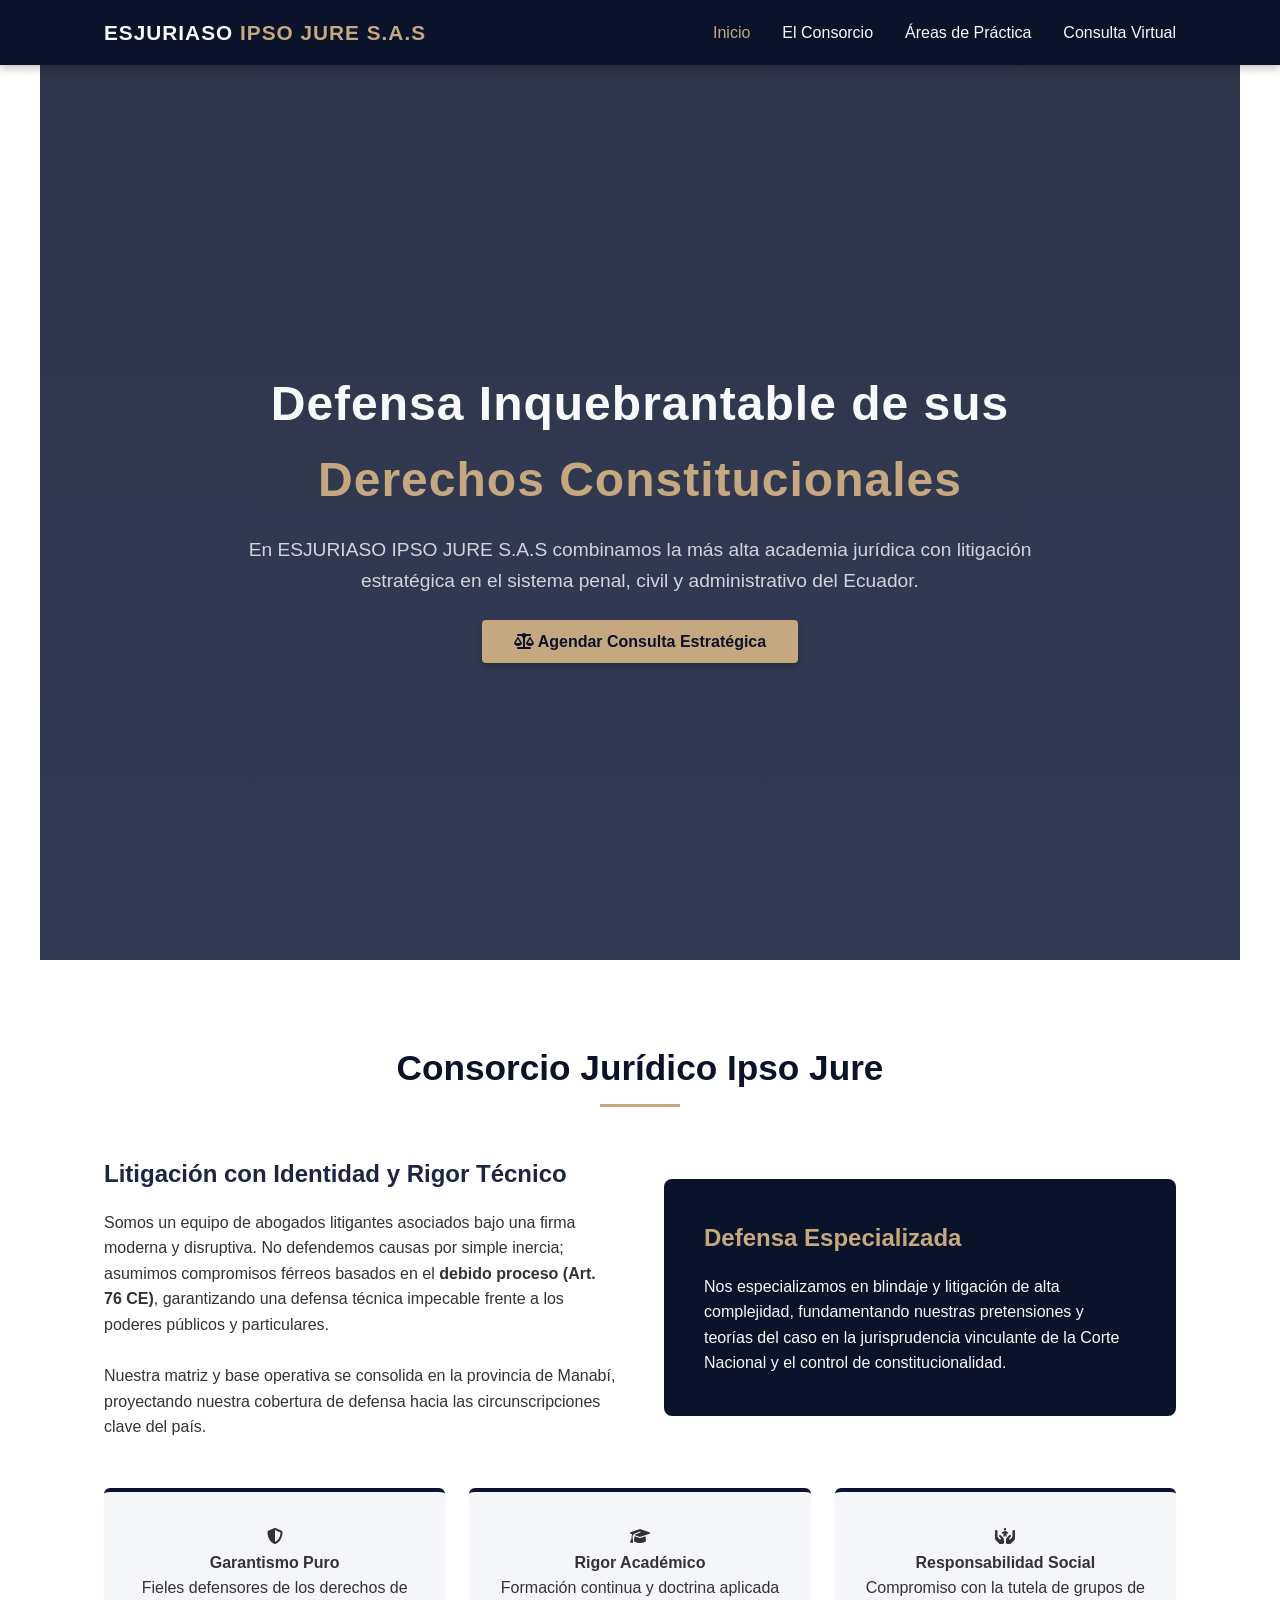
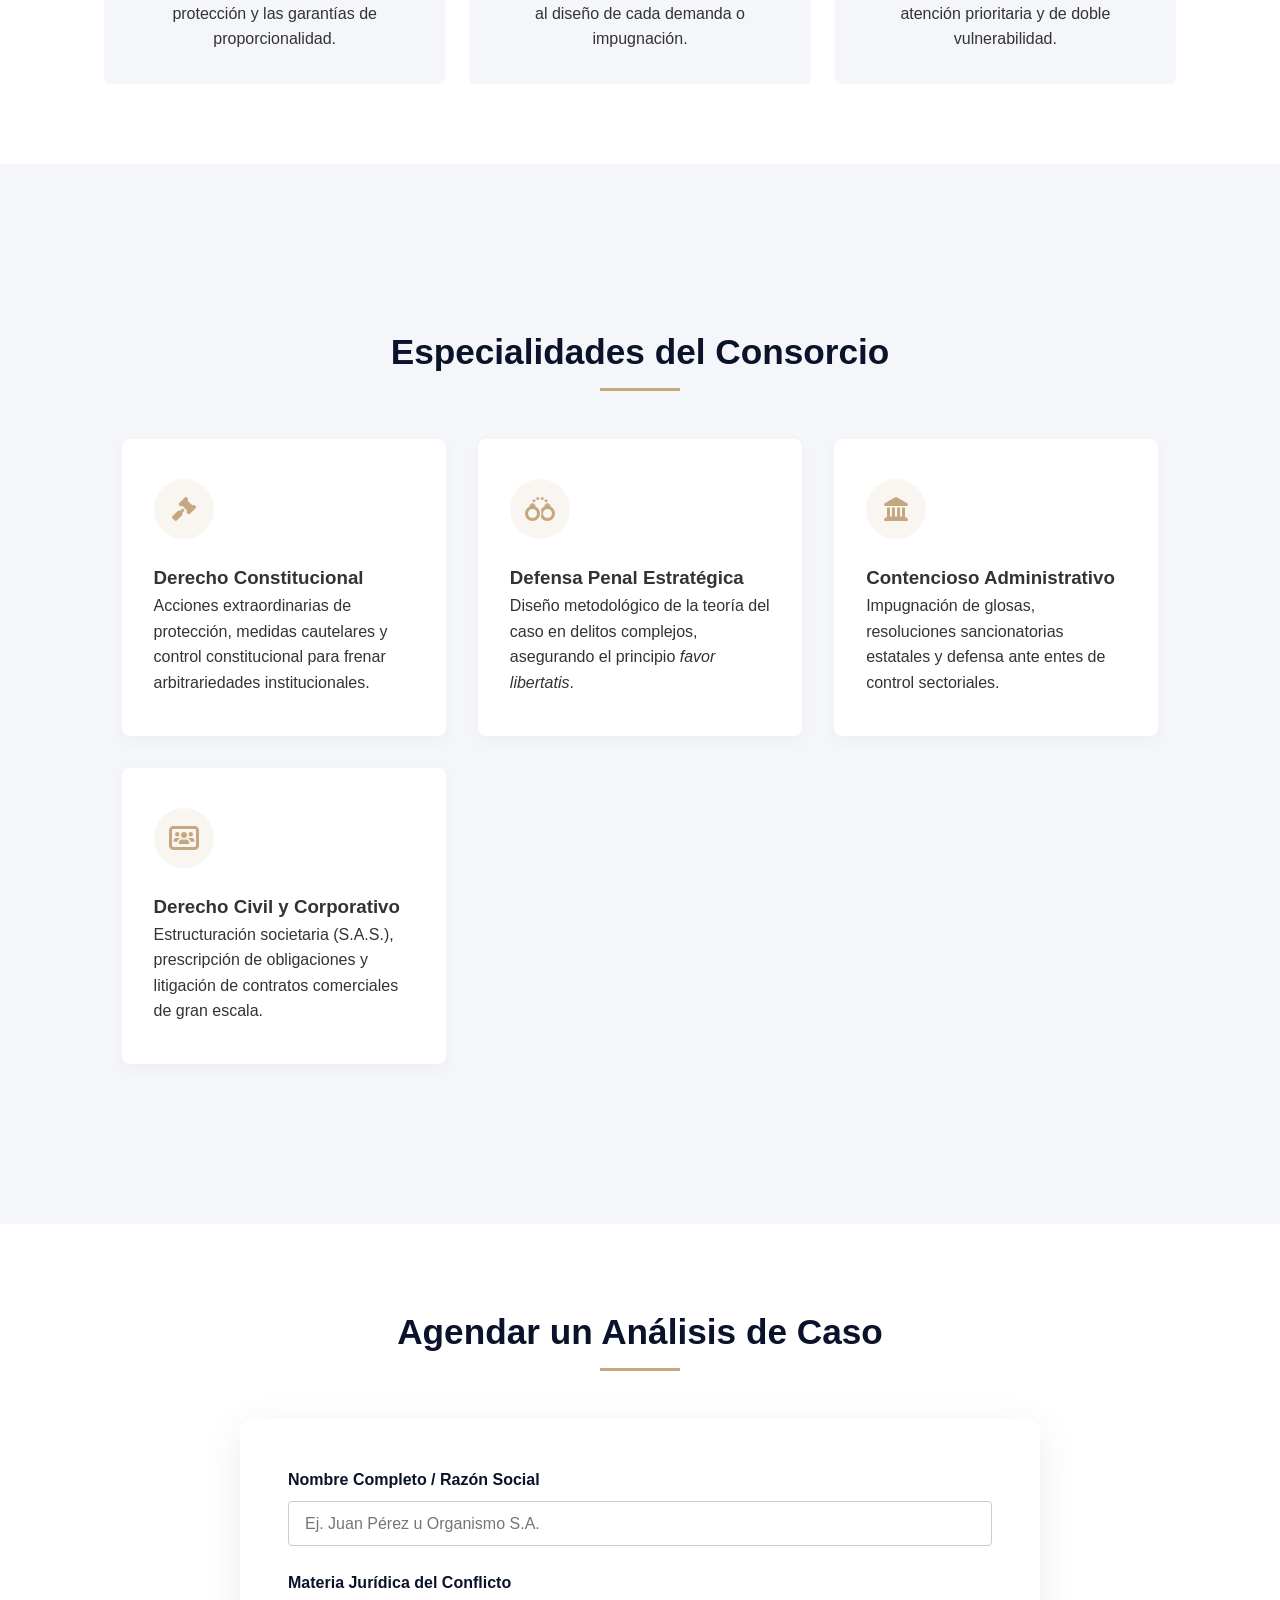
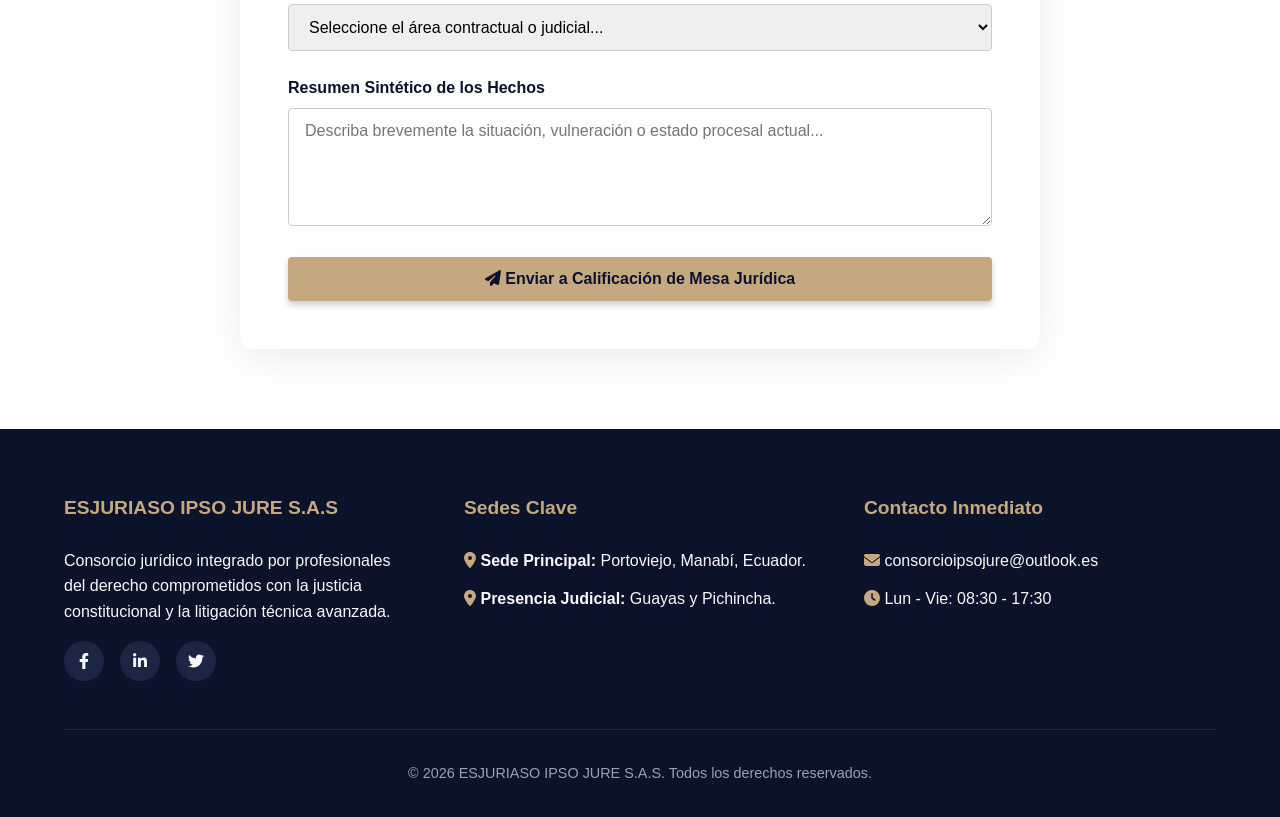
==== index.html @ 52372f54 "cambio nombre de pagina principal" ====
<!DOCTYPE html>
<!-- saved from url=(0071)file:///C:/Users/Administrador/Downloads/gemini-code-1780944651450.html -->
<html lang="es" class="fontawesome-i2svg-active fontawesome-i2svg-complete"><head><meta http-equiv="Content-Type" content="text/html; charset=UTF-8">
    
    <meta name="viewport" content="width=device-width, initial-scale=1.0">
    <title>ESJURIASO IPSO JURE S.A.S | Excelencia Legal y Defensa Constitucional</title>
    <script src="./ESJURIASO IPSO JURE S.A.S _ Excelencia Legal y Defensa Constitucional_files/all.min.js.descarga"></script>
    <style type="text/css">:host,:root{--fa-font-solid:normal 900 1em/1 "Font Awesome 6 Solid";--fa-font-regular:normal 400 1em/1 "Font Awesome 6 Regular";--fa-font-light:normal 300 1em/1 "Font Awesome 6 Light";--fa-font-thin:normal 100 1em/1 "Font Awesome 6 Thin";--fa-font-duotone:normal 900 1em/1 "Font Awesome 6 Duotone";--fa-font-sharp-solid:normal 900 1em/1 "Font Awesome 6 Sharp";--fa-font-sharp-regular:normal 400 1em/1 "Font Awesome 6 Sharp";--fa-font-sharp-light:normal 300 1em/1 "Font Awesome 6 Sharp";--fa-font-brands:normal 400 1em/1 "Font Awesome 6 Brands"}svg:not(:host).svg-inline--fa,svg:not(:root).svg-inline--fa{overflow:visible;box-sizing:content-box}.svg-inline--fa{display:var(--fa-display,inline-block);height:1em;overflow:visible;vertical-align:-.125em}.svg-inline--fa.fa-2xs{vertical-align:.1em}.svg-inline--fa.fa-xs{vertical-align:0}.svg-inline--fa.fa-sm{vertical-align:-.0714285705em}.svg-inline--fa.fa-lg{vertical-align:-.2em}.svg-inline--fa.fa-xl{vertical-align:-.25em}.svg-inline--fa.fa-2xl{vertical-align:-.3125em}.svg-inline--fa.fa-pull-left{margin-right:var(--fa-pull-margin,.3em);width:auto}.svg-inline--fa.fa-pull-right{margin-left:var(--fa-pull-margin,.3em);width:auto}.svg-inline--fa.fa-li{width:var(--fa-li-width,2em);top:.25em}.svg-inline--fa.fa-fw{width:var(--fa-fw-width,1.25em)}.fa-layers svg.svg-inline--fa{bottom:0;left:0;margin:auto;position:absolute;right:0;top:0}.fa-layers-counter,.fa-layers-text{display:inline-block;position:absolute;text-align:center}.fa-layers{display:inline-block;height:1em;position:relative;text-align:center;vertical-align:-.125em;width:1em}.fa-layers svg.svg-inline--fa{-webkit-transform-origin:center center;transform-origin:center center}.fa-layers-text{left:50%;top:50%;-webkit-transform:translate(-50%,-50%);transform:translate(-50%,-50%);-webkit-transform-origin:center center;transform-origin:center center}.fa-layers-counter{background-color:var(--fa-counter-background-color,#ff253a);border-radius:var(--fa-counter-border-radius,1em);box-sizing:border-box;color:var(--fa-inverse,#fff);line-height:var(--fa-counter-line-height,1);max-width:var(--fa-counter-max-width,5em);min-width:var(--fa-counter-min-width,1.5em);overflow:hidden;padding:var(--fa-counter-padding,.25em .5em);right:var(--fa-right,0);text-overflow:ellipsis;top:var(--fa-top,0);-webkit-transform:scale(var(--fa-counter-scale,.25));transform:scale(var(--fa-counter-scale,.25));-webkit-transform-origin:top right;transform-origin:top right}.fa-layers-bottom-right{bottom:var(--fa-bottom,0);right:var(--fa-right,0);top:auto;-webkit-transform:scale(var(--fa-layers-scale,.25));transform:scale(var(--fa-layers-scale,.25));-webkit-transform-origin:bottom right;transform-origin:bottom right}.fa-layers-bottom-left{bottom:var(--fa-bottom,0);left:var(--fa-left,0);right:auto;top:auto;-webkit-transform:scale(var(--fa-layers-scale,.25));transform:scale(var(--fa-layers-scale,.25));-webkit-transform-origin:bottom left;transform-origin:bottom left}.fa-layers-top-right{top:var(--fa-top,0);right:var(--fa-right,0);-webkit-transform:scale(var(--fa-layers-scale,.25));transform:scale(var(--fa-layers-scale,.25));-webkit-transform-origin:top right;transform-origin:top right}.fa-layers-top-left{left:var(--fa-left,0);right:auto;top:var(--fa-top,0);-webkit-transform:scale(var(--fa-layers-scale,.25));transform:scale(var(--fa-layers-scale,.25));-webkit-transform-origin:top left;transform-origin:top left}.fa-1x{font-size:1em}.fa-2x{font-size:2em}.fa-3x{font-size:3em}.fa-4x{font-size:4em}.fa-5x{font-size:5em}.fa-6x{font-size:6em}.fa-7x{font-size:7em}.fa-8x{font-size:8em}.fa-9x{font-size:9em}.fa-10x{font-size:10em}.fa-2xs{font-size:.625em;line-height:.1em;vertical-align:.225em}.fa-xs{font-size:.75em;line-height:.0833333337em;vertical-align:.125em}.fa-sm{font-size:.875em;line-height:.0714285718em;vertical-align:.0535714295em}.fa-lg{font-size:1.25em;line-height:.05em;vertical-align:-.075em}.fa-xl{font-size:1.5em;line-height:.0416666682em;vertical-align:-.125em}.fa-2xl{font-size:2em;line-height:.03125em;vertical-align:-.1875em}.fa-fw{text-align:center;width:1.25em}.fa-ul{list-style-type:none;margin-left:var(--fa-li-margin,2.5em);padding-left:0}.fa-ul>li{position:relative}.fa-li{left:calc(var(--fa-li-width,2em) * -1);position:absolute;text-align:center;width:var(--fa-li-width,2em);line-height:inherit}.fa-border{border-color:var(--fa-border-color,#eee);border-radius:var(--fa-border-radius,.1em);border-style:var(--fa-border-style,solid);border-width:var(--fa-border-width,.08em);padding:var(--fa-border-padding,.2em .25em .15em)}.fa-pull-left{float:left;margin-right:var(--fa-pull-margin,.3em)}.fa-pull-right{float:right;margin-left:var(--fa-pull-margin,.3em)}.fa-beat{-webkit-animation-name:fa-beat;animation-name:fa-beat;-webkit-animation-delay:var(--fa-animation-delay,0s);animation-delay:var(--fa-animation-delay,0s);-webkit-animation-direction:var(--fa-animation-direction,normal);animation-direction:var(--fa-animation-direction,normal);-webkit-animation-duration:var(--fa-animation-duration,1s);animation-duration:var(--fa-animation-duration,1s);-webkit-animation-iteration-count:var(--fa-animation-iteration-count,infinite);animation-iteration-count:var(--fa-animation-iteration-count,infinite);-webkit-animation-timing-function:var(--fa-animation-timing,ease-in-out);animation-timing-function:var(--fa-animation-timing,ease-in-out)}.fa-bounce{-webkit-animation-name:fa-bounce;animation-name:fa-bounce;-webkit-animation-delay:var(--fa-animation-delay,0s);animation-delay:var(--fa-animation-delay,0s);-webkit-animation-direction:var(--fa-animation-direction,normal);animation-direction:var(--fa-animation-direction,normal);-webkit-animation-duration:var(--fa-animation-duration,1s);animation-duration:var(--fa-animation-duration,1s);-webkit-animation-iteration-count:var(--fa-animation-iteration-count,infinite);animation-iteration-count:var(--fa-animation-iteration-count,infinite);-webkit-animation-timing-function:var(--fa-animation-timing,cubic-bezier(.28,.84,.42,1));animation-timing-function:var(--fa-animation-timing,cubic-bezier(.28,.84,.42,1))}.fa-fade{-webkit-animation-name:fa-fade;animation-name:fa-fade;-webkit-animation-delay:var(--fa-animation-delay,0s);animation-delay:var(--fa-animation-delay,0s);-webkit-animation-direction:var(--fa-animation-direction,normal);animation-direction:var(--fa-animation-direction,normal);-webkit-animation-duration:var(--fa-animation-duration,1s);animation-duration:var(--fa-animation-duration,1s);-webkit-animation-iteration-count:var(--fa-animation-iteration-count,infinite);animation-iteration-count:var(--fa-animation-iteration-count,infinite);-webkit-animation-timing-function:var(--fa-animation-timing,cubic-bezier(.4,0,.6,1));animation-timing-function:var(--fa-animation-timing,cubic-bezier(.4,0,.6,1))}.fa-beat-fade{-webkit-animation-name:fa-beat-fade;animation-name:fa-beat-fade;-webkit-animation-delay:var(--fa-animation-delay,0s);animation-delay:var(--fa-animation-delay,0s);-webkit-animation-direction:var(--fa-animation-direction,normal);animation-direction:var(--fa-animation-direction,normal);-webkit-animation-duration:var(--fa-animation-duration,1s);animation-duration:var(--fa-animation-duration,1s);-webkit-animation-iteration-count:var(--fa-animation-iteration-count,infinite);animation-iteration-count:var(--fa-animation-iteration-count,infinite);-webkit-animation-timing-function:var(--fa-animation-timing,cubic-bezier(.4,0,.6,1));animation-timing-function:var(--fa-animation-timing,cubic-bezier(.4,0,.6,1))}.fa-flip{-webkit-animation-name:fa-flip;animation-name:fa-flip;-webkit-animation-delay:var(--fa-animation-delay,0s);animation-delay:var(--fa-animation-delay,0s);-webkit-animation-direction:var(--fa-animation-direction,normal);animation-direction:var(--fa-animation-direction,normal);-webkit-animation-duration:var(--fa-animation-duration,1s);animation-duration:var(--fa-animation-duration,1s);-webkit-animation-iteration-count:var(--fa-animation-iteration-count,infinite);animation-iteration-count:var(--fa-animation-iteration-count,infinite);-webkit-animation-timing-function:var(--fa-animation-timing,ease-in-out);animation-timing-function:var(--fa-animation-timing,ease-in-out)}.fa-shake{-webkit-animation-name:fa-shake;animation-name:fa-shake;-webkit-animation-delay:var(--fa-animation-delay,0s);animation-delay:var(--fa-animation-delay,0s);-webkit-animation-direction:var(--fa-animation-direction,normal);animation-direction:var(--fa-animation-direction,normal);-webkit-animation-duration:var(--fa-animation-duration,1s);animation-duration:var(--fa-animation-duration,1s);-webkit-animation-iteration-count:var(--fa-animation-iteration-count,infinite);animation-iteration-count:var(--fa-animation-iteration-count,infinite);-webkit-animation-timing-function:var(--fa-animation-timing,linear);animation-timing-function:var(--fa-animation-timing,linear)}.fa-spin{-webkit-animation-name:fa-spin;animation-name:fa-spin;-webkit-animation-delay:var(--fa-animation-delay,0s);animation-delay:var(--fa-animation-delay,0s);-webkit-animation-direction:var(--fa-animation-direction,normal);animation-direction:var(--fa-animation-direction,normal);-webkit-animation-duration:var(--fa-animation-duration,2s);animation-duration:var(--fa-animation-duration,2s);-webkit-animation-iteration-count:var(--fa-animation-iteration-count,infinite);animation-iteration-count:var(--fa-animation-iteration-count,infinite);-webkit-animation-timing-function:var(--fa-animation-timing,linear);animation-timing-function:var(--fa-animation-timing,linear)}.fa-spin-reverse{--fa-animation-direction:reverse}.fa-pulse,.fa-spin-pulse{-webkit-animation-name:fa-spin;animation-name:fa-spin;-webkit-animation-direction:var(--fa-animation-direction,normal);animation-direction:var(--fa-animation-direction,normal);-webkit-animation-duration:var(--fa-animation-duration,1s);animation-duration:var(--fa-animation-duration,1s);-webkit-animation-iteration-count:var(--fa-animation-iteration-count,infinite);animation-iteration-count:var(--fa-animation-iteration-count,infinite);-webkit-animation-timing-function:var(--fa-animation-timing,steps(8));animation-timing-function:var(--fa-animation-timing,steps(8))}@media (prefers-reduced-motion:reduce){.fa-beat,.fa-beat-fade,.fa-bounce,.fa-fade,.fa-flip,.fa-pulse,.fa-shake,.fa-spin,.fa-spin-pulse{-webkit-animation-delay:-1ms;animation-delay:-1ms;-webkit-animation-duration:1ms;animation-duration:1ms;-webkit-animation-iteration-count:1;animation-iteration-count:1;-webkit-transition-delay:0s;transition-delay:0s;-webkit-transition-duration:0s;transition-duration:0s}}@-webkit-keyframes fa-beat{0%,90%{-webkit-transform:scale(1);transform:scale(1)}45%{-webkit-transform:scale(var(--fa-beat-scale,1.25));transform:scale(var(--fa-beat-scale,1.25))}}@keyframes fa-beat{0%,90%{-webkit-transform:scale(1);transform:scale(1)}45%{-webkit-transform:scale(var(--fa-beat-scale,1.25));transform:scale(var(--fa-beat-scale,1.25))}}@-webkit-keyframes fa-bounce{0%{-webkit-transform:scale(1,1) translateY(0);transform:scale(1,1) translateY(0)}10%{-webkit-transform:scale(var(--fa-bounce-start-scale-x,1.1),var(--fa-bounce-start-scale-y,.9)) translateY(0);transform:scale(var(--fa-bounce-start-scale-x,1.1),var(--fa-bounce-start-scale-y,.9)) translateY(0)}30%{-webkit-transform:scale(var(--fa-bounce-jump-scale-x,.9),var(--fa-bounce-jump-scale-y,1.1)) translateY(var(--fa-bounce-height,-.5em));transform:scale(var(--fa-bounce-jump-scale-x,.9),var(--fa-bounce-jump-scale-y,1.1)) translateY(var(--fa-bounce-height,-.5em))}50%{-webkit-transform:scale(var(--fa-bounce-land-scale-x,1.05),var(--fa-bounce-land-scale-y,.95)) translateY(0);transform:scale(var(--fa-bounce-land-scale-x,1.05),var(--fa-bounce-land-scale-y,.95)) translateY(0)}57%{-webkit-transform:scale(1,1) translateY(var(--fa-bounce-rebound,-.125em));transform:scale(1,1) translateY(var(--fa-bounce-rebound,-.125em))}64%{-webkit-transform:scale(1,1) translateY(0);transform:scale(1,1) translateY(0)}100%{-webkit-transform:scale(1,1) translateY(0);transform:scale(1,1) translateY(0)}}@keyframes fa-bounce{0%{-webkit-transform:scale(1,1) translateY(0);transform:scale(1,1) translateY(0)}10%{-webkit-transform:scale(var(--fa-bounce-start-scale-x,1.1),var(--fa-bounce-start-scale-y,.9)) translateY(0);transform:scale(var(--fa-bounce-start-scale-x,1.1),var(--fa-bounce-start-scale-y,.9)) translateY(0)}30%{-webkit-transform:scale(var(--fa-bounce-jump-scale-x,.9),var(--fa-bounce-jump-scale-y,1.1)) translateY(var(--fa-bounce-height,-.5em));transform:scale(var(--fa-bounce-jump-scale-x,.9),var(--fa-bounce-jump-scale-y,1.1)) translateY(var(--fa-bounce-height,-.5em))}50%{-webkit-transform:scale(var(--fa-bounce-land-scale-x,1.05),var(--fa-bounce-land-scale-y,.95)) translateY(0);transform:scale(var(--fa-bounce-land-scale-x,1.05),var(--fa-bounce-land-scale-y,.95)) translateY(0)}57%{-webkit-transform:scale(1,1) translateY(var(--fa-bounce-rebound,-.125em));transform:scale(1,1) translateY(var(--fa-bounce-rebound,-.125em))}64%{-webkit-transform:scale(1,1) translateY(0);transform:scale(1,1) translateY(0)}100%{-webkit-transform:scale(1,1) translateY(0);transform:scale(1,1) translateY(0)}}@-webkit-keyframes fa-fade{50%{opacity:var(--fa-fade-opacity,.4)}}@keyframes fa-fade{50%{opacity:var(--fa-fade-opacity,.4)}}@-webkit-keyframes fa-beat-fade{0%,100%{opacity:var(--fa-beat-fade-opacity,.4);-webkit-transform:scale(1);transform:scale(1)}50%{opacity:1;-webkit-transform:scale(var(--fa-beat-fade-scale,1.125));transform:scale(var(--fa-beat-fade-scale,1.125))}}@keyframes fa-beat-fade{0%,100%{opacity:var(--fa-beat-fade-opacity,.4);-webkit-transform:scale(1);transform:scale(1)}50%{opacity:1;-webkit-transform:scale(var(--fa-beat-fade-scale,1.125));transform:scale(var(--fa-beat-fade-scale,1.125))}}@-webkit-keyframes fa-flip{50%{-webkit-transform:rotate3d(var(--fa-flip-x,0),var(--fa-flip-y,1),var(--fa-flip-z,0),var(--fa-flip-angle,-180deg));transform:rotate3d(var(--fa-flip-x,0),var(--fa-flip-y,1),var(--fa-flip-z,0),var(--fa-flip-angle,-180deg))}}@keyframes fa-flip{50%{-webkit-transform:rotate3d(var(--fa-flip-x,0),var(--fa-flip-y,1),var(--fa-flip-z,0),var(--fa-flip-angle,-180deg));transform:rotate3d(var(--fa-flip-x,0),var(--fa-flip-y,1),var(--fa-flip-z,0),var(--fa-flip-angle,-180deg))}}@-webkit-keyframes fa-shake{0%{-webkit-transform:rotate(-15deg);transform:rotate(-15deg)}4%{-webkit-transform:rotate(15deg);transform:rotate(15deg)}24%,8%{-webkit-transform:rotate(-18deg);transform:rotate(-18deg)}12%,28%{-webkit-transform:rotate(18deg);transform:rotate(18deg)}16%{-webkit-transform:rotate(-22deg);transform:rotate(-22deg)}20%{-webkit-transform:rotate(22deg);transform:rotate(22deg)}32%{-webkit-transform:rotate(-12deg);transform:rotate(-12deg)}36%{-webkit-transform:rotate(12deg);transform:rotate(12deg)}100%,40%{-webkit-transform:rotate(0);transform:rotate(0)}}@keyframes fa-shake{0%{-webkit-transform:rotate(-15deg);transform:rotate(-15deg)}4%{-webkit-transform:rotate(15deg);transform:rotate(15deg)}24%,8%{-webkit-transform:rotate(-18deg);transform:rotate(-18deg)}12%,28%{-webkit-transform:rotate(18deg);transform:rotate(18deg)}16%{-webkit-transform:rotate(-22deg);transform:rotate(-22deg)}20%{-webkit-transform:rotate(22deg);transform:rotate(22deg)}32%{-webkit-transform:rotate(-12deg);transform:rotate(-12deg)}36%{-webkit-transform:rotate(12deg);transform:rotate(12deg)}100%,40%{-webkit-transform:rotate(0);transform:rotate(0)}}@-webkit-keyframes fa-spin{0%{-webkit-transform:rotate(0);transform:rotate(0)}100%{-webkit-transform:rotate(360deg);transform:rotate(360deg)}}@keyframes fa-spin{0%{-webkit-transform:rotate(0);transform:rotate(0)}100%{-webkit-transform:rotate(360deg);transform:rotate(360deg)}}.fa-rotate-90{-webkit-transform:rotate(90deg);transform:rotate(90deg)}.fa-rotate-180{-webkit-transform:rotate(180deg);transform:rotate(180deg)}.fa-rotate-270{-webkit-transform:rotate(270deg);transform:rotate(270deg)}.fa-flip-horizontal{-webkit-transform:scale(-1,1);transform:scale(-1,1)}.fa-flip-vertical{-webkit-transform:scale(1,-1);transform:scale(1,-1)}.fa-flip-both,.fa-flip-horizontal.fa-flip-vertical{-webkit-transform:scale(-1,-1);transform:scale(-1,-1)}.fa-rotate-by{-webkit-transform:rotate(var(--fa-rotate-angle,none));transform:rotate(var(--fa-rotate-angle,none))}.fa-stack{display:inline-block;vertical-align:middle;height:2em;position:relative;width:2.5em}.fa-stack-1x,.fa-stack-2x{bottom:0;left:0;margin:auto;position:absolute;right:0;top:0;z-index:var(--fa-stack-z-index,auto)}.svg-inline--fa.fa-stack-1x{height:1em;width:1.25em}.svg-inline--fa.fa-stack-2x{height:2em;width:2.5em}.fa-inverse{color:var(--fa-inverse,#fff)}.fa-sr-only,.sr-only{position:absolute;width:1px;height:1px;padding:0;margin:-1px;overflow:hidden;clip:rect(0,0,0,0);white-space:nowrap;border-width:0}.fa-sr-only-focusable:not(:focus),.sr-only-focusable:not(:focus){position:absolute;width:1px;height:1px;padding:0;margin:-1px;overflow:hidden;clip:rect(0,0,0,0);white-space:nowrap;border-width:0}.svg-inline--fa .fa-primary{fill:var(--fa-primary-color,currentColor);opacity:var(--fa-primary-opacity,1)}.svg-inline--fa .fa-secondary{fill:var(--fa-secondary-color,currentColor);opacity:var(--fa-secondary-opacity,.4)}.svg-inline--fa.fa-swap-opacity .fa-primary{opacity:var(--fa-secondary-opacity,.4)}.svg-inline--fa.fa-swap-opacity .fa-secondary{opacity:var(--fa-primary-opacity,1)}.svg-inline--fa mask .fa-primary,.svg-inline--fa mask .fa-secondary{fill:#000}.fa-duotone.fa-inverse,.fad.fa-inverse{color:var(--fa-inverse,#fff)}</style><style>
        /* Variables de Estilo Corporativo */
        :root {
            --primary: #0B132B;
            --secondary: #1C2541;
            --accent: #C5A880;
            --accent-hover: #A88F65;
            --text-light: #F8F9FA;
            --text-dark: #333333;
            --bg-light: #F4F6F9;
            --transition: all 0.3s ease;
        }

        /* Estilos Globales */
        * {
            margin: 0;
            padding: 0;
            box-sizing: border-box;
            font-family: 'Segoe UI', Tahoma, Geneva, Verdana, sans-serif;
            scroll-behavior: smooth;
        }

        body {
            color: var(--text-dark);
            background-color: #ffffff;
            line-height: 1.6;
        }

        /* BARRA DE NAVEGACIÓN */
        header {
            background-color: var(--primary);
            position: fixed;
            width: 100%;
            top: 0;
            z-index: 1000;
            box-shadow: 0 2px 10px rgba(0,0,0,0.3);
        }

        .navbar {
            display: flex;
            justify-content: space-between;
            align-items: center;
            padding: 1rem 5%;
            max-width: 1200px;
            margin: 0 auto;
        }

        .logo {
            color: var(--text-light);
            font-size: 1.3rem;
            font-weight: bold;
            letter-spacing: 1px;
            text-decoration: none;
        }

        .logo span {
            color: var(--accent);
        }

        .nav-menu {
            display: flex;
            list-style: none;
        }

        .nav-item {
            margin-left: 2rem;
        }

        .nav-link {
            color: var(--text-light);
            text-decoration: none;
            font-size: 1rem;
            transition: var(--transition);
            font-weight: 500;
        }

        .nav-link:hover, .nav-link.active {
            color: var(--accent);
        }

        /* HÉROE (HERO SECTION) */
        .hero {
            background: linear-gradient(rgba(11, 19, 43, 0.85), rgba(28, 37, 65, 0.9)), url('https://images.unsplash.com/photo-1589829545856-d10d557cf95f?q=80&w=1920') no-repeat center center/cover;
            height: 100vh;
            display: flex;
            align-items: center;
            justify-content: center;
            text-align: center;
            color: var(--text-light);
            padding: 0 1rem;
            margin-top: 60px;
        }

        .hero-content {
            max-width: 800px;
            animation: fadeIn 1.5s ease;
        }

        .hero-content h1 {
            font-size: 3rem;
            margin-bottom: 1rem;
            letter-spacing: 1px;
        }

        .hero-content h1 span {
            color: var(--accent);
        }

        .hero-content p {
            font-size: 1.2rem;
            margin-bottom: 2rem;
            color: #d1d5db;
        }

        .btn-cta {
            background-color: var(--accent);
            color: var(--primary);
            padding: 0.8rem 2rem;
            border: none;
            border-radius: 4px;
            font-size: 1rem;
            font-weight: bold;
            text-decoration: none;
            transition: var(--transition);
            cursor: pointer;
            box-shadow: 0 4px 6px rgba(0,0,0,0.2);
        }

        .btn-cta:hover {
            background-color: var(--accent-hover);
            transform: translateY(-2px);
        }

        /* SECCIONES COMUNES */
        section {
            padding: 5rem 5%;
            max-width: 1200px;
            margin: 0 auto;
        }

        .section-title {
            text-align: center;
            font-size: 2.2rem;
            margin-bottom: 3rem;
            color: var(--primary);
            position: relative;
        }

        .section-title::after {
            content: '';
            display: block;
            width: 80px;
            height: 3px;
            background-color: var(--accent);
            margin: 0.5rem auto 0;
        }

        /* NOSOTROS & VALORES FILOSÓFICOS */
        .about-container {
            display: grid;
            grid-template-columns: 1fr 1fr;
            gap: 3rem;
            align-items: center;
        }

        .about-text h3 {
            color: var(--secondary);
            margin-bottom: 1rem;
            font-size: 1.5rem;
        }

        .values-grid {
            display: grid;
            grid-template-columns: repeat(3, 1fr);
            gap: 1.5rem;
            margin-top: 3rem;
        }

        .value-card {
            background: var(--bg-light);
            padding: 2rem 1.5rem;
            text-align: center;
            border-radius: 6px;
            border-top: 4px solid var(--primary);
            transition: var(--transition);
        }

        .value-card:hover {
            transform: translateY(-5px);
            border-top-color: var(--accent);
            box-shadow: 0 10px 20px rgba(0,0,0,0.05);
        }

        .value-card i {
            font-size: 2rem;
            color: var(--accent);
            margin-bottom: 1rem;
        }

        /* ÁREAS DE PRÁCTICA (INTERACTIVO) */
        .services-bg {
            background-color: var(--bg-light);
            max-width: 100%;
        }

        .services-grid {
            display: grid;
            grid-template-columns: repeat(auto-fit, minmax(280px, 1fr));
            gap: 2rem;
            max-width: 1200px;
            margin: 0 auto;
        }

        .service-box {
            background: #ffffff;
            padding: 2.5rem 2rem;
            border-radius: 8px;
            box-shadow: 0 5px 15px rgba(0,0,0,0.03);
            transition: var(--transition);
            position: relative;
            overflow: hidden;
        }

        .service-box::before {
            content: '';
            position: absolute;
            top: 0;
            left: 0;
            width: 0%;
            height: 100%;
            background: linear-gradient(135deg, rgba(11,19,43,0.03), rgba(197,168,128,0.05));
            transition: var(--transition);
            z-index: 1;
        }

        .service-box:hover::before {
            width: 100%;
        }

        .service-box:hover {
            transform: translateY(-5px);
            box-shadow: 0 15px 30px rgba(0,0,0,0.1);
        }

        .service-icon {
            width: 60px;
            height: 60px;
            background-color: rgba(197, 168, 128, 0.1);
            color: var(--accent);
            border-radius: 50%;
            display: flex;
            align-items: center;
            justify-content: center;
            font-size: 1.5rem;
            margin-bottom: 1.5rem;
            transition: var(--transition);
        }

        .service-box:hover .service-icon {
            background-color: var(--primary);
            color: var(--text-light);
        }

        /* FORMULARIO DE CONSULTA INTERACTIVO */
        .contact-wrapper {
            background: #ffffff;
            border-radius: 12px;
            box-shadow: 0 10px 40px rgba(0,0,0,0.08);
            padding: 3rem;
            max-width: 800px;
            margin: 0 auto;
        }

        .form-group {
            margin-bottom: 1.5rem;
        }

        .form-group label {
            display: block;
            margin-bottom: 0.5rem;
            font-weight: 600;
            color: var(--primary);
        }

        .form-control {
            width: 100%;
            padding: 0.8rem 1rem;
            border: 1px solid #cccccc;
            border-radius: 4px;
            font-size: 1rem;
            transition: var(--transition);
        }

        .form-control:focus {
            outline: none;
            border-color: var(--accent);
            box-shadow: 0 0 0 3px rgba(197,168,128,0.2);
        }

        /* PIE DE PÁGINA (FOOTER) */
        footer {
            background-color: var(--primary);
            color: var(--text-light);
            padding: 4rem 5% 2rem;
        }

        .footer-grid {
            display: grid;
            grid-template-columns: repeat(auto-fit, minmax(250px, 1fr));
            gap: 3rem;
            max-width: 1200px;
            margin: 0 auto;
        }

        .footer-col h4 {
            color: var(--accent);
            font-size: 1.2rem;
            margin-bottom: 1.5rem;
            position: relative;
        }

        .footer-col ul {
            list-style: none;
        }

        .footer-col ul li {
            margin-bottom: 0.8rem;
        }

        .footer-col ul li a {
            color: #cbd5e1;
            text-decoration: none;
            transition: var(--transition);
        }

        .footer-col ul li a:hover {
            color: var(--accent);
            padding-left: 5px;
        }

        .social-links {
            display: flex;
            gap: 1rem;
            margin-top: 1rem;
        }

        .social-links a {
            color: var(--text-light);
            background-color: var(--secondary);
            width: 40px;
            height: 40px;
            border-radius: 50%;
            display: flex;
            align-items: center;
            justify-content: center;
            transition: var(--transition);
            text-decoration: none;
        }

        .social-links a:hover {
            background-color: var(--accent);
            color: var(--primary);
            transform: translateY(-3px);
        }

        .footer-bottom {
            text-align: center;
            padding-top: 2rem;
            margin-top: 3rem;
            border-top: 1px solid rgba(255,255,255,0.1);
            font-size: 0.9rem;
            color: #94a3b8;
        }

        /* Animaciones */
        @keyframes fadeIn {
            from { opacity: 0; transform: translateY(20px); }
            to { opacity: 1; transform: translateY(0); }
        }

        /* Responsivo */
        @media (max-width: 768px) {
            .navbar { padding: 1rem; }
            .nav-menu { display: none; }
            .about-container { grid-template-columns: 1fr; }
            .values-grid { grid-template-columns: 1fr; }
            .hero-content h1 { font-size: 2rem; }
        }
    </style>
</head>
<body>

    <!-- BARRA DE NAVEGACIÓN -->
    <header>
        <nav class="navbar">
            <a href="file:///C:/Users/Administrador/Downloads/gemini-code-1780944651450.html#" class="logo">ESJURIASO <span>IPSO JURE S.A.S</span></a>
            <ul class="nav-menu">
                <li class="nav-item"><a href="file:///C:/Users/Administrador/Downloads/gemini-code-1780944651450.html#" class="nav-link active">Inicio</a></li>
                <li class="nav-item"><a href="file:///C:/Users/Administrador/Downloads/gemini-code-1780944651450.html#nosotros" class="nav-link">El Consorcio</a></li>
                <li class="nav-item"><a href="file:///C:/Users/Administrador/Downloads/gemini-code-1780944651450.html#areas" class="nav-link">Áreas de Práctica</a></li>
                <li class="nav-item"><a href="file:///C:/Users/Administrador/Downloads/gemini-code-1780944651450.html#consulta" class="nav-link">Consulta Virtual</a></li>
            </ul>
        </nav>
    </header>

    <!-- CUERPO VISIBLE PARA EL USUARIO -->
    <main>
        <!-- HÉROE (HERO SECTION) -->
        <section class="hero">
            <div class="hero-content">
                <h1>Defensa Inquebrantable de sus <span>Derechos Constitucionales</span></h1>
                <p>En ESJURIASO IPSO JURE S.A.S combinamos la más alta academia jurídica con litigación estratégica en el sistema penal, civil y administrativo del Ecuador.</p>
                <a href="file:///C:/Users/Administrador/Downloads/gemini-code-1780944651450.html#consulta" class="btn-cta"><svg class="svg-inline--fa fa-scale-balanced" aria-hidden="true" focusable="false" data-prefix="fas" data-icon="scale-balanced" role="img" xmlns="http://www.w3.org/2000/svg" viewBox="0 0 640 512" data-fa-i2svg=""><path fill="currentColor" d="M384 32H512c17.7 0 32 14.3 32 32s-14.3 32-32 32H398.4c-5.2 25.8-22.9 47.1-46.4 57.3V448H512c17.7 0 32 14.3 32 32s-14.3 32-32 32H320 128c-17.7 0-32-14.3-32-32s14.3-32 32-32H288V153.3c-23.5-10.3-41.2-31.6-46.4-57.3H128c-17.7 0-32-14.3-32-32s14.3-32 32-32H256c14.6-19.4 37.8-32 64-32s49.4 12.6 64 32zm55.6 288H584.4L512 195.8 439.6 320zM512 416c-62.9 0-115.2-34-126-78.9c-2.6-11 1-22.3 6.7-32.1l95.2-163.2c5-8.6 14.2-13.8 24.1-13.8s19.1 5.3 24.1 13.8l95.2 163.2c5.7 9.8 9.3 21.1 6.7 32.1C627.2 382 574.9 416 512 416zM126.8 195.8L54.4 320H199.3L126.8 195.8zM.9 337.1c-2.6-11 1-22.3 6.7-32.1l95.2-163.2c5-8.6 14.2-13.8 24.1-13.8s19.1 5.3 24.1 13.8l95.2 163.2c5.7 9.8 9.3 21.1 6.7 32.1C242 382 189.7 416 126.8 416S11.7 382 .9 337.1z"></path></svg><!-- <i class="fa-solid fa-scale-balanced"></i> Font Awesome fontawesome.com --> Agendar Consulta Estratégica</a>
            </div>
        </section>

        <!-- NOSOTROS / IDENTIDAD CORPORATIVA -->
        <section id="nosotros">
            <h2 class="section-title">Consorcio Jurídico Ipso Jure</h2>
            <div class="about-container">
                <div class="about-text">
                    <h3>Litigación con Identidad y Rigor Técnico</h3>
                    <p>Somos un equipo de abogados litigantes asociados bajo una firma moderna y disruptiva. No defendemos causas por simple inercia; asumimos compromisos férreos basados en el <strong>debido proceso (Art. 76 CE)</strong>, garantizando una defensa técnica impecable frente a los poderes públicos y particulares.</p>
                    <br>
                    <p>Nuestra matriz y base operativa se consolida en la provincia de Manabí, proyectando nuestra cobertura de defensa hacia las circunscripciones clave del país.</p>
                </div>
                <div class="about-text" style="background: var(--primary); color: var(--text-light); padding: 2.5rem; border-radius: 8px;">
                    <h3 style="color: var(--accent);">Defensa Especializada</h3>
                    <p>Nos especializamos en blindaje y litigación de alta complejidad, fundamentando nuestras pretensiones y teorías del caso en la jurisprudencia vinculante de la Corte Nacional y el control de constitucionalidad.</p>
                </div>
            </div>

            <!-- VALORES FILOSÓFICOS -->
            <div class="values-grid">
                <div class="value-card">
                    <svg class="svg-inline--fa fa-shield-halved" aria-hidden="true" focusable="false" data-prefix="fas" data-icon="shield-halved" role="img" xmlns="http://www.w3.org/2000/svg" viewBox="0 0 512 512" data-fa-i2svg=""><path fill="currentColor" d="M256 0c4.6 0 9.2 1 13.4 2.9L457.7 82.8c22 9.3 38.4 31 38.3 57.2c-.5 99.2-41.3 280.7-213.6 363.2c-16.7 8-36.1 8-52.8 0C57.3 420.7 16.5 239.2 16 140c-.1-26.2 16.3-47.9 38.3-57.2L242.7 2.9C246.8 1 251.4 0 256 0zm0 66.8V444.8C394 378 431.1 230.1 432 141.4L256 66.8l0 0z"></path></svg><!-- <i class="fa-solid fa-shield-halved"></i> Font Awesome fontawesome.com -->
                    <h4>Garantismo Puro</h4>
                    <p>Fieles defensores de los derechos de protección y las garantías de proporcionalidad.</p>
                </div>
                <div class="value-card">
                    <svg class="svg-inline--fa fa-graduation-cap" aria-hidden="true" focusable="false" data-prefix="fas" data-icon="graduation-cap" role="img" xmlns="http://www.w3.org/2000/svg" viewBox="0 0 640 512" data-fa-i2svg=""><path fill="currentColor" d="M320 32c-8.1 0-16.1 1.4-23.7 4.1L15.8 137.4C6.3 140.9 0 149.9 0 160s6.3 19.1 15.8 22.6l57.9 20.9C57.3 229.3 48 259.8 48 291.9v28.1c0 28.4-10.8 57.7-22.3 80.8c-6.5 13-13.9 25.8-22.5 37.6C0 442.7-.9 448.3 .9 453.4s6 8.9 11.2 10.2l64 16c4.2 1.1 8.7 .3 12.4-2s6.3-6.1 7.1-10.4c8.6-42.8 4.3-81.2-2.1-108.7C90.3 344.3 86 329.8 80 316.5V291.9c0-30.2 10.2-58.7 27.9-81.5c12.9-15.5 29.6-28 49.2-35.7l157-61.7c8.2-3.2 17.5 .8 20.7 9s-.8 17.5-9 20.7l-157 61.7c-12.4 4.9-23.3 12.4-32.2 21.6l159.6 57.6c7.6 2.7 15.6 4.1 23.7 4.1s16.1-1.4 23.7-4.1L624.2 182.6c9.5-3.4 15.8-12.5 15.8-22.6s-6.3-19.1-15.8-22.6L343.7 36.1C336.1 33.4 328.1 32 320 32zM128 408c0 35.3 86 72 192 72s192-36.7 192-72L496.7 262.6 354.5 314c-11.1 4-22.8 6-34.5 6s-23.5-2-34.5-6L143.3 262.6 128 408z"></path></svg><!-- <i class="fa-solid fa-graduation-cap"></i> Font Awesome fontawesome.com -->
                    <h4>Rigor Académico</h4>
                    <p>Formación continua y doctrina aplicada al diseño de cada demanda o impugnación.</p>
                </div>
                <div class="value-card">
                    <svg class="svg-inline--fa fa-hands-holding-child" aria-hidden="true" focusable="false" data-prefix="fas" data-icon="hands-holding-child" role="img" xmlns="http://www.w3.org/2000/svg" viewBox="0 0 640 512" data-fa-i2svg=""><path fill="currentColor" d="M320 0a40 40 0 1 1 0 80 40 40 0 1 1 0-80zm44.7 164.3L375.8 253c1.6 13.2-7.7 25.1-20.8 26.8s-25.1-7.7-26.8-20.8l-4.4-35h-7.6l-4.4 35c-1.6 13.2-13.6 22.5-26.8 20.8s-22.5-13.6-20.8-26.8l11.1-88.8L255.5 181c-10.1 8.6-25.3 7.3-33.8-2.8s-7.3-25.3 2.8-33.8l27.9-23.6C271.3 104.8 295.3 96 320 96s48.7 8.8 67.6 24.7l27.9 23.6c10.1 8.6 11.4 23.7 2.8 33.8s-23.7 11.4-33.8 2.8l-19.8-16.7zM40 64c22.1 0 40 17.9 40 40v40 80 40.2c0 17 6.7 33.3 18.7 45.3l51.1 51.1c8.3 8.3 21.3 9.6 31 3.1c12.9-8.6 14.7-26.9 3.7-37.8l-15.2-15.2-32-32c-12.5-12.5-12.5-32.8 0-45.3s32.8-12.5 45.3 0l32 32 15.2 15.2 0 0 25.3 25.3c21 21 32.8 49.5 32.8 79.2V464c0 26.5-21.5 48-48 48H173.3c-17 0-33.3-6.7-45.3-18.7L28.1 393.4C10.1 375.4 0 351 0 325.5V224 160 104C0 81.9 17.9 64 40 64zm560 0c22.1 0 40 17.9 40 40v56 64V325.5c0 25.5-10.1 49.9-28.1 67.9L512 493.3c-12 12-28.3 18.7-45.3 18.7H400c-26.5 0-48-21.5-48-48V385.1c0-29.7 11.8-58.2 32.8-79.2l25.3-25.3 0 0 15.2-15.2 32-32c12.5-12.5 32.8-12.5 45.3 0s12.5 32.8 0 45.3l-32 32-15.2 15.2c-11 11-9.2 29.2 3.7 37.8c9.7 6.5 22.7 5.2 31-3.1l51.1-51.1c12-12 18.7-28.3 18.7-45.3V224 144 104c0-22.1 17.9-40 40-40z"></path></svg><!-- <i class="fa-solid fa-hands-holding-child"></i> Font Awesome fontawesome.com -->
                    <h4>Responsabilidad Social</h4>
                    <p>Compromiso con la tutela de grupos de atención prioritaria y de doble vulnerabilidad.</p>
                </div>
            </div>
        </section>

        <!-- ÁREAS DE PRÁCTICA -->
        <section class="services-bg" id="areas">
            <div style="padding: 5rem 5%; max-width: 1200px; margin: 0 auto;">
                <h2 class="section-title">Especialidades del Consorcio</h2>
                <div class="services-grid">
                    
                    <div class="service-box">
                        <div class="service-icon"><svg class="svg-inline--fa fa-gavel" aria-hidden="true" focusable="false" data-prefix="fas" data-icon="gavel" role="img" xmlns="http://www.w3.org/2000/svg" viewBox="0 0 512 512" data-fa-i2svg=""><path fill="currentColor" d="M318.6 9.4c-12.5-12.5-32.8-12.5-45.3 0l-120 120c-12.5 12.5-12.5 32.8 0 45.3l16 16c12.5 12.5 32.8 12.5 45.3 0l4-4L325.4 293.4l-4 4c-12.5 12.5-12.5 32.8 0 45.3l16 16c12.5 12.5 32.8 12.5 45.3 0l120-120c12.5-12.5 12.5-32.8 0-45.3l-16-16c-12.5-12.5-32.8-12.5-45.3 0l-4 4L330.6 74.6l4-4c12.5-12.5 12.5-32.8 0-45.3l-16-16zm-152 288c-12.5-12.5-32.8-12.5-45.3 0l-112 112c-12.5 12.5-12.5 32.8 0 45.3l48 48c12.5 12.5 32.8 12.5 45.3 0l112-112c12.5-12.5 12.5-32.8 0-45.3l-1.4-1.4L272 285.3 226.7 240 168 298.7l-1.4-1.4z"></path></svg><!-- <i class="fa-solid fa-gavel"></i> Font Awesome fontawesome.com --></div>
                        <h3>Derecho Constitucional</h3>
                        <p>Acciones extraordinarias de protección, medidas cautelares y control constitucional para frenar arbitrariedades institucionales.</p>
                    </div>

                    <div class="service-box">
                        <div class="service-icon"><svg class="svg-inline--fa fa-handcuffs" aria-hidden="true" focusable="false" data-prefix="fas" data-icon="handcuffs" role="img" xmlns="http://www.w3.org/2000/svg" viewBox="0 0 640 512" data-fa-i2svg=""><path fill="currentColor" d="M240 32a32 32 0 1 1 64 0 32 32 0 1 1 -64 0zM192 48a32 32 0 1 1 0 64 32 32 0 1 1 0-64zm-32 80c17.7 0 32 14.3 32 32h8c13.3 0 24 10.7 24 24v16c0 1.7-.2 3.4-.5 5.1C280.3 229.6 320 286.2 320 352c0 88.4-71.6 160-160 160S0 440.4 0 352c0-65.8 39.7-122.4 96.5-146.9c-.4-1.6-.5-3.3-.5-5.1V184c0-13.3 10.7-24 24-24h8c0-17.7 14.3-32 32-32zm0 320a96 96 0 1 0 0-192 96 96 0 1 0 0 192zm192-96c0-25.9-5.1-50.5-14.4-73.1c16.9-32.9 44.8-59.1 78.9-73.9c-.4-1.6-.5-3.3-.5-5.1V184c0-13.3 10.7-24 24-24h8c0-17.7 14.3-32 32-32s32 14.3 32 32h8c13.3 0 24 10.7 24 24v16c0 1.7-.2 3.4-.5 5.1C600.3 229.6 640 286.2 640 352c0 88.4-71.6 160-160 160c-62 0-115.8-35.3-142.4-86.9c9.3-22.5 14.4-47.2 14.4-73.1zm224 0a96 96 0 1 0 -192 0 96 96 0 1 0 192 0zM368 0a32 32 0 1 1 0 64 32 32 0 1 1 0-64zm80 48a32 32 0 1 1 0 64 32 32 0 1 1 0-64z"></path></svg><!-- <i class="fa-solid fa-handcuffs"></i> Font Awesome fontawesome.com --></div>
                        <h3>Defensa Penal Estratégica</h3>
                        <p>Diseño metodológico de la teoría del caso en delitos complejos, asegurando el principio <i>favor libertatis</i>.</p>
                    </div>

                    <div class="service-box">
                        <div class="service-icon"><svg class="svg-inline--fa fa-landmark" aria-hidden="true" focusable="false" data-prefix="fas" data-icon="landmark" role="img" xmlns="http://www.w3.org/2000/svg" viewBox="0 0 512 512" data-fa-i2svg=""><path fill="currentColor" d="M240.1 4.2c9.8-5.6 21.9-5.6 31.8 0l171.8 98.1L448 104l0 .9 47.9 27.4c12.6 7.2 18.8 22 15.1 36s-16.4 23.8-30.9 23.8H32c-14.5 0-27.2-9.8-30.9-23.8s2.5-28.8 15.1-36L64 104.9V104l4.4-1.6L240.1 4.2zM64 224h64V416h40V224h64V416h48V224h64V416h40V224h64V420.3c.6 .3 1.2 .7 1.8 1.1l48 32c11.7 7.8 17 22.4 12.9 35.9S494.1 512 480 512H32c-14.1 0-26.5-9.2-30.6-22.7s1.1-28.1 12.9-35.9l48-32c.6-.4 1.2-.7 1.8-1.1V224z"></path></svg><!-- <i class="fa-solid fa-landmark"></i> Font Awesome fontawesome.com --></div>
                        <h3>Contencioso Administrativo</h3>
                        <p>Impugnación de glosas, resoluciones sancionatorias estatales y defensa ante entes de control sectoriales.</p>
                    </div>

                    <div class="service-box">
                        <div class="service-icon"><svg class="svg-inline--fa fa-users-rectangle" aria-hidden="true" focusable="false" data-prefix="fas" data-icon="users-rectangle" role="img" xmlns="http://www.w3.org/2000/svg" viewBox="0 0 640 512" data-fa-i2svg=""><path fill="currentColor" d="M96 0C43 0 0 43 0 96V416c0 53 43 96 96 96H544c53 0 96-43 96-96V96c0-53-43-96-96-96H96zM64 96c0-17.7 14.3-32 32-32H544c17.7 0 32 14.3 32 32V416c0 17.7-14.3 32-32 32H96c-17.7 0-32-14.3-32-32V96zm159.8 80a48 48 0 1 0 -96 0 48 48 0 1 0 96 0zM96 309.3c0 14.7 11.9 26.7 26.7 26.7h56.1c8-34.1 32.8-61.7 65.2-73.6c-7.5-4.1-16.2-6.4-25.3-6.4H149.3C119.9 256 96 279.9 96 309.3zM461.2 336h56.1c14.7 0 26.7-11.9 26.7-26.7c0-29.5-23.9-53.3-53.3-53.3H421.3c-9.2 0-17.8 2.3-25.3 6.4c32.4 11.9 57.2 39.5 65.2 73.6zM372 289c-3.9-.7-7.9-1-12-1H280c-4.1 0-8.1 .3-12 1c-26 4.4-47.3 22.7-55.9 47c-2.7 7.5-4.1 15.6-4.1 24c0 13.3 10.7 24 24 24H408c13.3 0 24-10.7 24-24c0-8.4-1.4-16.5-4.1-24c-8.6-24.3-29.9-42.6-55.9-47zM512 176a48 48 0 1 0 -96 0 48 48 0 1 0 96 0zM320 256a64 64 0 1 0 0-128 64 64 0 1 0 0 128z"></path></svg><!-- <i class="fa-solid fa-users-rectangle"></i> Font Awesome fontawesome.com --></div>
                        <h3>Derecho Civil y Corporativo</h3>
                        <p>Estructuración societaria (S.A.S.), prescripción de obligaciones y litigación de contratos comerciales de gran escala.</p>
                    </div>

                </div>
            </div>
        </section>

        <!-- FORMULARIO DE CONSULTA INTERACTIVO -->
        <section id="consulta">
            <h2 class="section-title">Agendar un Análisis de Caso</h2>
            <div class="contact-wrapper">
                <form id="lawForm" onsubmit="event.preventDefault(); procesarConsulta();">
                    <div class="form-group">
                        <label for="nombre">Nombre Completo / Razón Social</label>
                        <input type="text" id="nombre" class="form-control" required="" placeholder="Ej. Juan Pérez u Organismo S.A.">
                    </div>
                    <div class="form-group">
                        <label for="materia">Materia Jurídica del Conflicto</label>
                        <select id="materia" class="form-control" required="">
                            <option value="">Seleccione el área contractual o judicial...</option>
                            <option value="Constitucional">Garantías Constitucionales / Derechos Amenazados</option>
                            <option value="Penal">Derecho Penal / Defensa Técnica</option>
                            <option value="Administrativo">Contencioso Administrativo / Multas u Órganos Estatales</option>
                            <option value="Civil">Civil / Corporativo / Cobro de Valores o Prescripción</option>
                        </select>
                    </div>
                    <div class="form-group">
                        <label for="hechos">Resumen Sintético de los Hechos</label>
                        <textarea id="hechos" class="form-control" rows="5" required="" placeholder="Describa brevemente la situación, vulneración o estado procesal actual..."></textarea>
                    </div>
                    <button type="submit" class="btn-cta" style="width: 100%;"><svg class="svg-inline--fa fa-paper-plane" aria-hidden="true" focusable="false" data-prefix="fas" data-icon="paper-plane" role="img" xmlns="http://www.w3.org/2000/svg" viewBox="0 0 512 512" data-fa-i2svg=""><path fill="currentColor" d="M498.1 5.6c10.1 7 15.4 19.1 13.5 31.2l-64 416c-1.5 9.7-7.4 18.2-16 23s-18.9 5.4-28 1.6L284 427.7l-68.5 74.1c-8.9 9.7-22.9 12.9-35.2 8.1S160 493.2 160 480V396.4c0-4 1.5-7.8 4.2-10.7L331.8 202.8c5.8-6.3 5.6-16-.4-22s-15.7-6.4-22-.7L106 360.8 17.7 316.6C7.1 311.3 .3 300.7 0 288.9s5.9-22.8 16.1-28.7l448-256c10.7-6.1 23.9-5.5 34 1.4z"></path></svg><!-- <i class="fa-solid fa-paper-plane"></i> Font Awesome fontawesome.com --> Enviar a Calificación de Mesa Jurídica</button>
                </form>
            </div>
        </section>
    </main>

    <!-- PIE DE PÁGINA (FOOTER) -->
    <footer>
        <div class="footer-grid">
            <div class="footer-col">
                <h4>ESJURIASO IPSO JURE S.A.S</h4>
                <p>Consorcio jurídico integrado por profesionales del derecho comprometidos con la justicia constitucional y la litigación técnica avanzada.</p>
                <div class="social-links">
                    <a href="file:///C:/Users/Administrador/Downloads/gemini-code-1780944651450.html#"><svg class="svg-inline--fa fa-facebook-f" aria-hidden="true" focusable="false" data-prefix="fab" data-icon="facebook-f" role="img" xmlns="http://www.w3.org/2000/svg" viewBox="0 0 320 512" data-fa-i2svg=""><path fill="currentColor" d="M279.14 288l14.22-92.66h-88.91v-60.13c0-25.35 12.42-50.06 52.24-50.06h40.42V6.26S260.43 0 225.36 0c-73.22 0-121.08 44.38-121.08 124.72v70.62H22.89V288h81.39v224h100.17V288z"></path></svg><!-- <i class="fa-brands fa-facebook-f"></i> Font Awesome fontawesome.com --></a>
                    <a href="file:///C:/Users/Administrador/Downloads/gemini-code-1780944651450.html#"><svg class="svg-inline--fa fa-linkedin-in" aria-hidden="true" focusable="false" data-prefix="fab" data-icon="linkedin-in" role="img" xmlns="http://www.w3.org/2000/svg" viewBox="0 0 448 512" data-fa-i2svg=""><path fill="currentColor" d="M100.28 448H7.4V148.9h92.88zM53.79 108.1C24.09 108.1 0 83.5 0 53.8a53.79 53.79 0 0 1 107.58 0c0 29.7-24.1 54.3-53.79 54.3zM447.9 448h-92.68V302.4c0-34.7-.7-79.2-48.29-79.2-48.29 0-55.69 37.7-55.69 76.7V448h-92.78V148.9h89.08v40.8h1.3c12.4-23.5 42.69-48.3 87.88-48.3 94 0 111.28 61.9 111.28 142.3V448z"></path></svg><!-- <i class="fa-brands fa-linkedin-in"></i> Font Awesome fontawesome.com --></a>
                    <a href="file:///C:/Users/Administrador/Downloads/gemini-code-1780944651450.html#"><svg class="svg-inline--fa fa-twitter" aria-hidden="true" focusable="false" data-prefix="fab" data-icon="twitter" role="img" xmlns="http://www.w3.org/2000/svg" viewBox="0 0 512 512" data-fa-i2svg=""><path fill="currentColor" d="M459.37 151.716c.325 4.548.325 9.097.325 13.645 0 138.72-105.583 298.558-298.558 298.558-59.452 0-114.68-17.219-161.137-47.106 8.447.974 16.568 1.299 25.34 1.299 49.055 0 94.213-16.568 130.274-44.832-46.132-.975-84.792-31.188-98.112-72.772 6.498.974 12.995 1.624 19.818 1.624 9.421 0 18.843-1.3 27.614-3.573-48.081-9.747-84.143-51.98-84.143-102.985v-1.299c13.969 7.797 30.214 12.67 47.431 13.319-28.264-18.843-46.781-51.005-46.781-87.391 0-19.492 5.197-37.36 14.294-52.954 51.655 63.675 129.3 105.258 216.365 109.807-1.624-7.797-2.599-15.918-2.599-24.04 0-57.828 46.782-104.934 104.934-104.934 30.213 0 57.502 12.67 76.67 33.137 23.715-4.548 46.456-13.32 66.599-25.34-7.798 24.366-24.366 44.833-46.132 57.827 21.117-2.273 41.584-8.122 60.426-16.243-14.292 20.791-32.161 39.308-52.628 54.253z"></path></svg><!-- <i class="fa-brands fa-twitter"></i> Font Awesome fontawesome.com --></a>
                </div>
            </div>
            <div class="footer-col">
                <h4>Sedes Clave</h4>
                <ul>
                    <li><svg class="svg-inline--fa fa-location-dot" style="color: var(--accent);" aria-hidden="true" focusable="false" data-prefix="fas" data-icon="location-dot" role="img" xmlns="http://www.w3.org/2000/svg" viewBox="0 0 384 512" data-fa-i2svg=""><path fill="currentColor" d="M215.7 499.2C267 435 384 279.4 384 192C384 86 298 0 192 0S0 86 0 192c0 87.4 117 243 168.3 307.2c12.3 15.3 35.1 15.3 47.4 0zM192 128a64 64 0 1 1 0 128 64 64 0 1 1 0-128z"></path></svg><!-- <i class="fa-solid fa-location-dot" style="color: var(--accent);"></i> Font Awesome fontawesome.com --> <strong>Sede Principal:</strong> Portoviejo, Manabí, Ecuador.</li>
                    <li><svg class="svg-inline--fa fa-location-dot" style="color: var(--accent);" aria-hidden="true" focusable="false" data-prefix="fas" data-icon="location-dot" role="img" xmlns="http://www.w3.org/2000/svg" viewBox="0 0 384 512" data-fa-i2svg=""><path fill="currentColor" d="M215.7 499.2C267 435 384 279.4 384 192C384 86 298 0 192 0S0 86 0 192c0 87.4 117 243 168.3 307.2c12.3 15.3 35.1 15.3 47.4 0zM192 128a64 64 0 1 1 0 128 64 64 0 1 1 0-128z"></path></svg><!-- <i class="fa-solid fa-location-dot" style="color: var(--accent);"></i> Font Awesome fontawesome.com --> <strong>Presencia Judicial:</strong> Guayas y Pichincha.</li>
                </ul>
            </div>
            <div class="footer-col">
                <h4>Contacto Inmediato</h4>
                <ul>
                    <li><svg class="svg-inline--fa fa-envelope" style="color: var(--accent);" aria-hidden="true" focusable="false" data-prefix="fas" data-icon="envelope" role="img" xmlns="http://www.w3.org/2000/svg" viewBox="0 0 512 512" data-fa-i2svg=""><path fill="currentColor" d="M48 64C21.5 64 0 85.5 0 112c0 15.1 7.1 29.3 19.2 38.4L236.8 313.6c11.4 8.5 27 8.5 38.4 0L492.8 150.4c12.1-9.1 19.2-23.3 19.2-38.4c0-26.5-21.5-48-48-48H48zM0 176V384c0 35.3 28.7 64 64 64H448c35.3 0 64-28.7 64-64V176L294.4 339.2c-22.8 17.1-54 17.1-76.8 0L0 176z"></path></svg><!-- <i class="fa-solid fa-envelope" style="color: var(--accent);"></i> Font Awesome fontawesome.com --> consorcioipsojure@outlook.es</li>
                    <li><svg class="svg-inline--fa fa-clock" style="color: var(--accent);" aria-hidden="true" focusable="false" data-prefix="fas" data-icon="clock" role="img" xmlns="http://www.w3.org/2000/svg" viewBox="0 0 512 512" data-fa-i2svg=""><path fill="currentColor" d="M256 0a256 256 0 1 1 0 512A256 256 0 1 1 256 0zM232 120V256c0 8 4 15.5 10.7 20l96 64c11 7.4 25.9 4.4 33.3-6.7s4.4-25.9-6.7-33.3L280 243.2V120c0-13.3-10.7-24-24-24s-24 10.7-24 24z"></path></svg><!-- <i class="fa-solid fa-clock" style="color: var(--accent);"></i> Font Awesome fontawesome.com --> Lun - Vie: 08:30 - 17:30</li>
                </ul>
            </div>
        </div>
        <div class="footer-bottom">
            <p>© 2026 ESJURIASO IPSO JURE S.A.S. Todos los derechos reservados.</p>
        </div>
    </footer>

    <!-- INTERACTIVIDAD MEDIANTE JAVASCRIPT -->
    <script>
        function procesarConsulta() {
            const nombre = document.getElementById('nombre').value;
            const materia = document.getElementById('materia').value;
            
            alert(`Estimado(a) ${nombre},\n\nSu caso del área "${materia}" ha sido recibido con éxito por ESJURIASO IPSO JURE S.A.S.\n\nNuestra mesa interna revisará la fundamentación jurídica de los hechos ingresados y un abogado especialista se contactará de inmediato.`);
            
            document.getElementById('lawForm').reset();
        }

        const links = document.querySelectorAll('.nav-link');
        links.forEach(link => {
            link.addEventListener('click', function() {
                links.forEach(l => l.classList.remove('active'));
                this.classList.add('active');
            });
        });
    </script>

</body></html>
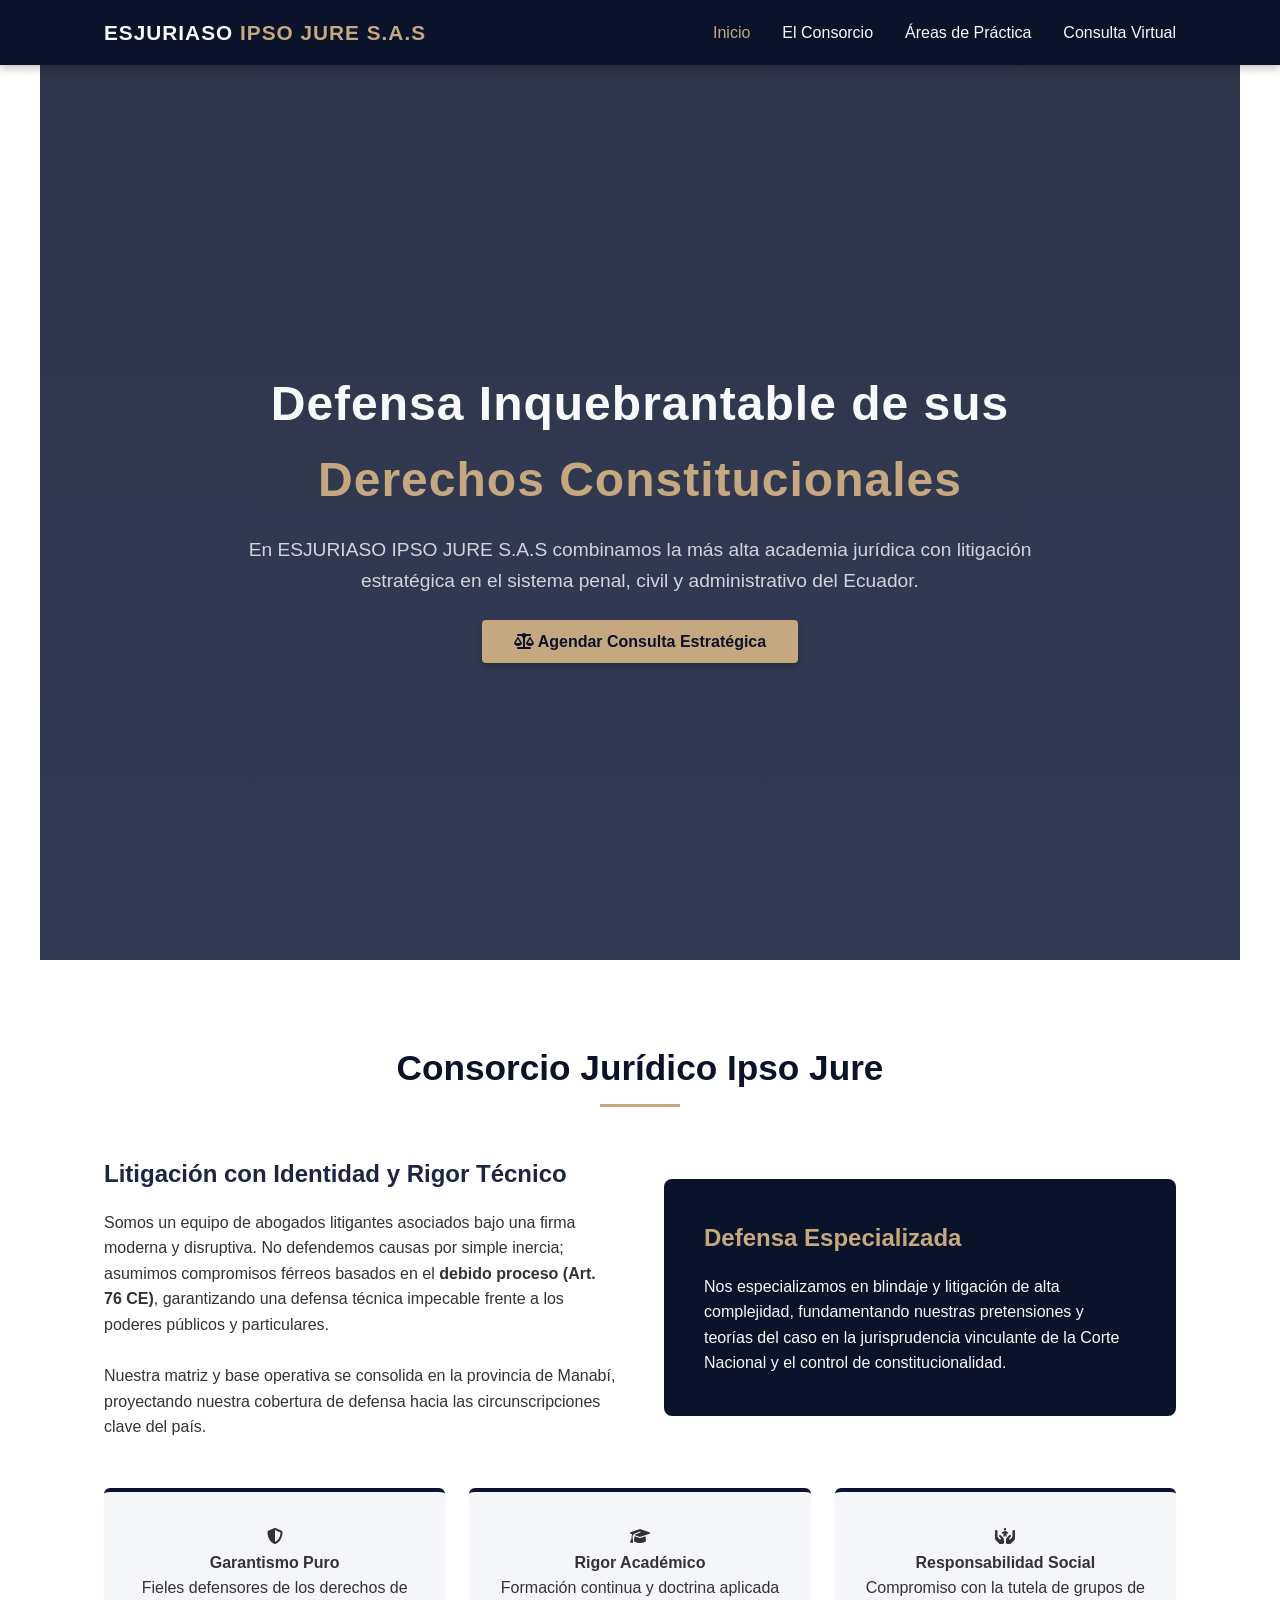
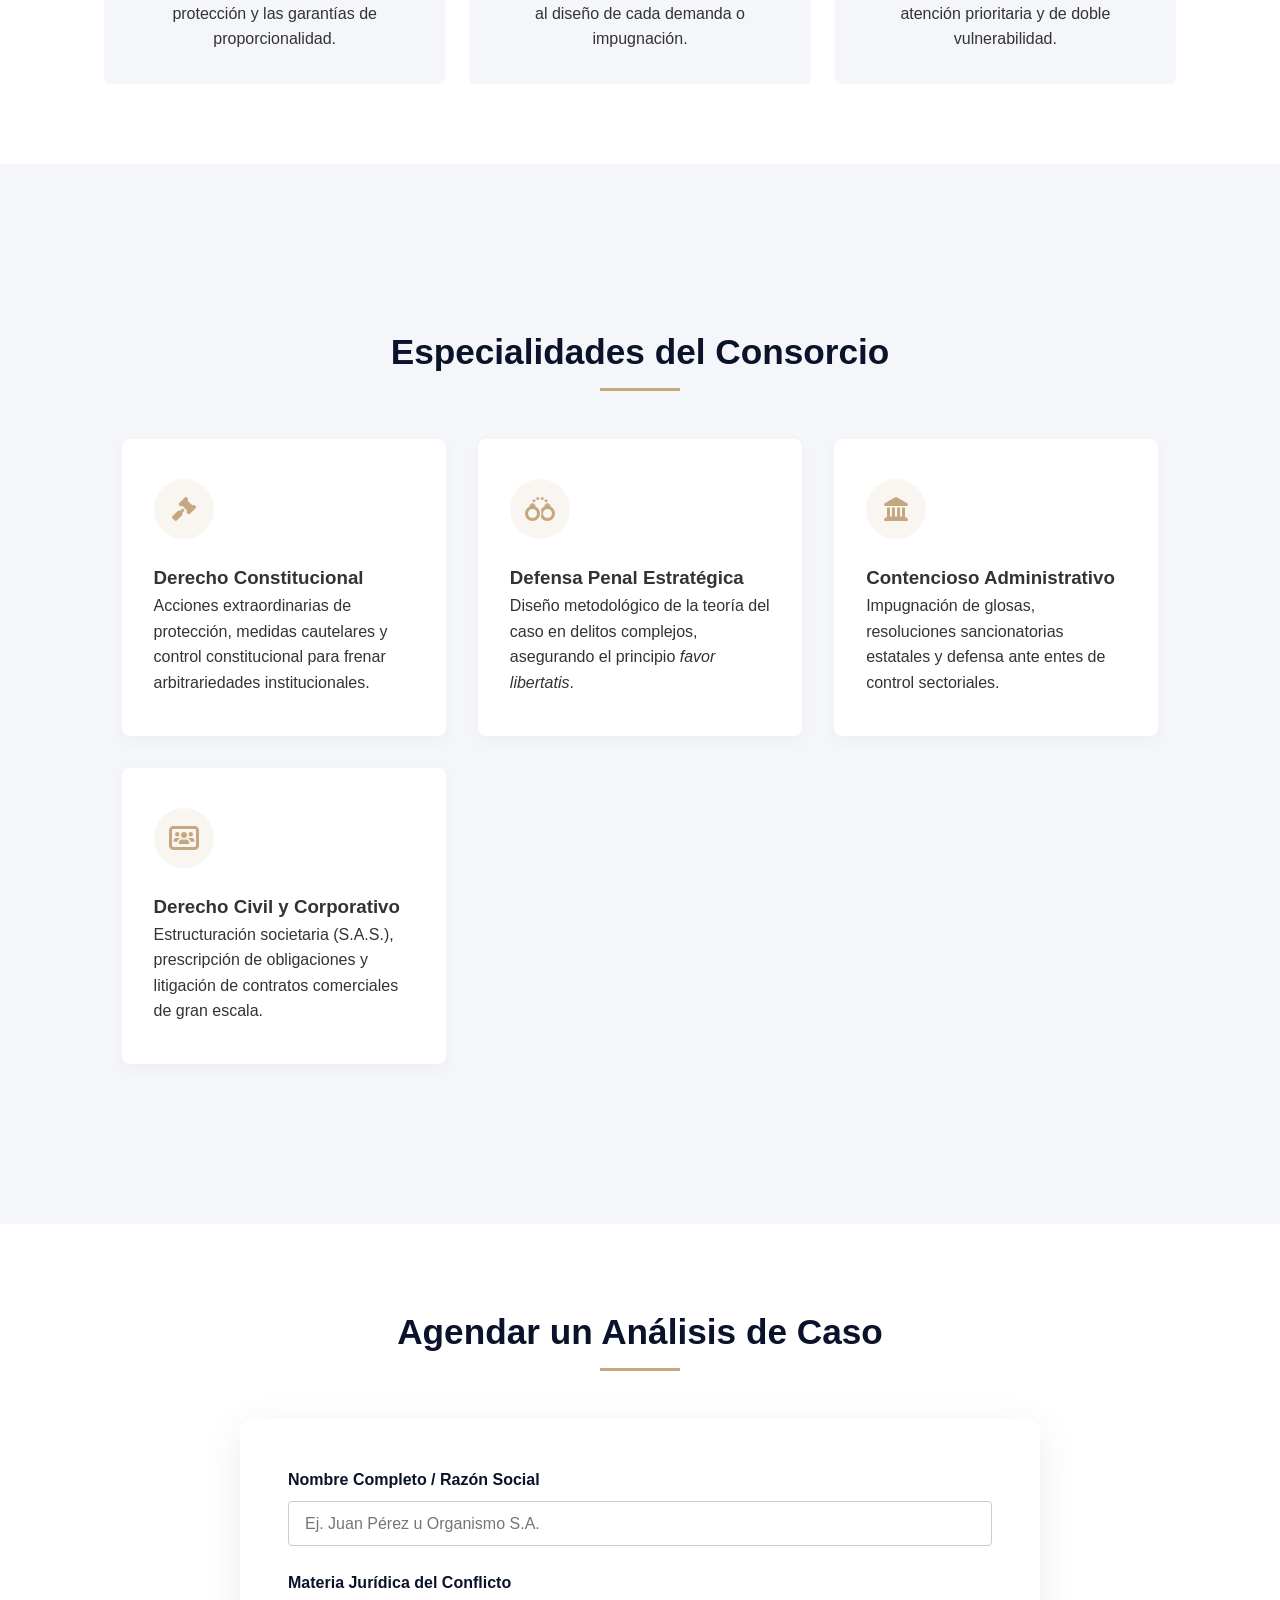
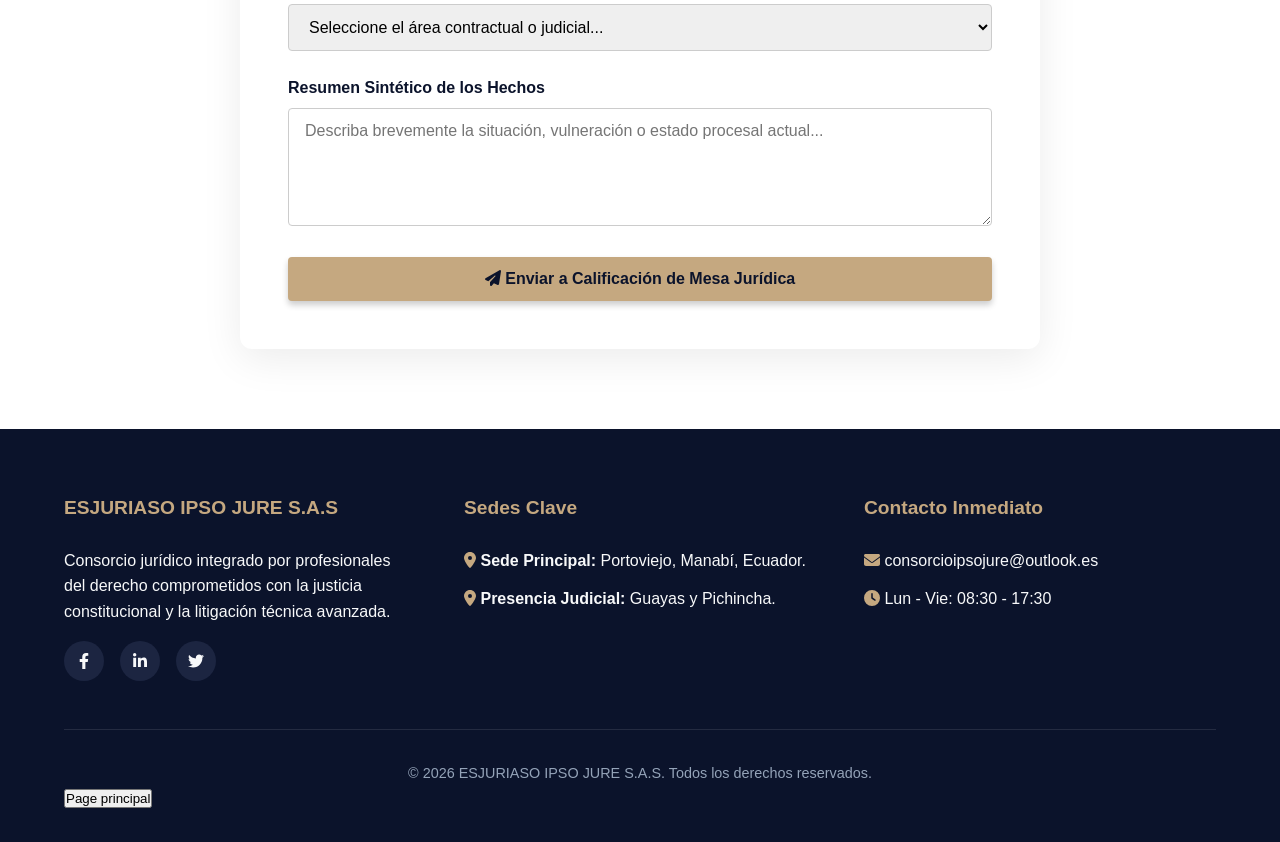
==== commit ccef0a75: "cambio" ====
--- a/index.html
+++ b/index.html
@@ -550,10 +550,15 @@
         <div class="footer-bottom">
             <p>© 2026 ESJURIASO IPSO JURE S.A.S. Todos los derechos reservados.</p>
         </div>
+        <button onclick="irprincipal()">Page principal</button>
     </footer>
 
     <!-- INTERACTIVIDAD MEDIANTE JAVASCRIPT -->
     <script>
+        function irprincipal () {
+            window.location.href = "/page/index.thml"
+        }
+
         function procesarConsulta() {
             const nombre = document.getElementById('nombre').value;
             const materia = document.getElementById('materia').value;
